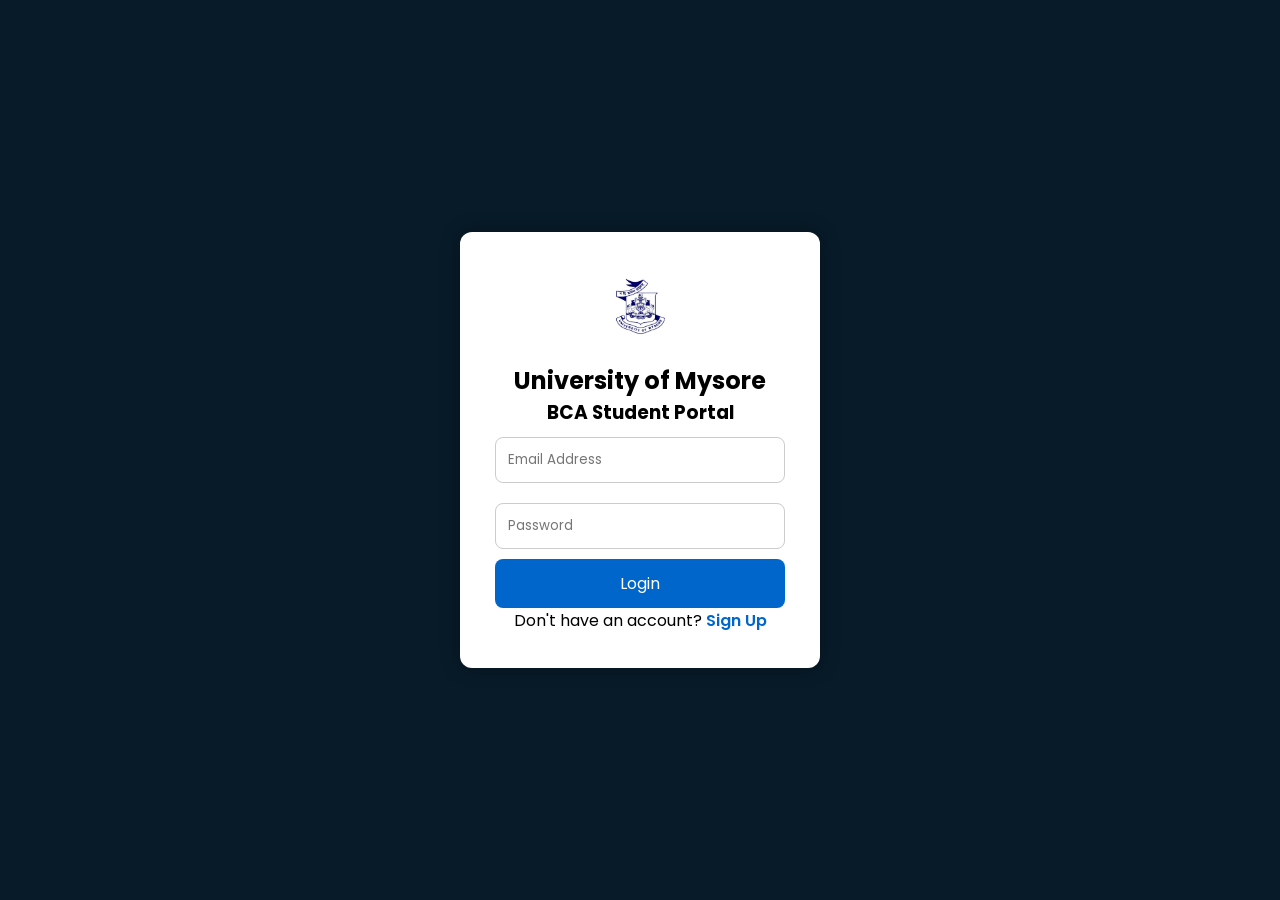
==== login.html @ 820129cc "added frontend part" ====
<!DOCTYPE html>
<html lang="en">
<head>
<meta charset="UTF-8">
<meta name="viewport" content="width=device-width, initial-scale=1.0">
<title>Login</title>

<link rel="stylesheet" href="auth.css">

<link href="https://fonts.googleapis.com/css2?family=Poppins:wght@300;400;500;600&display=swap" rel="stylesheet">
</head>

<body>

<div class="auth-container">

<img src="images/logo.png" class="logo">

<h2>University of Mysore</h2>

<h3>BCA Student Portal</h3>

<input type="email" id="email" placeholder="Email Address">

<input type="password" id="password" placeholder="Password">

<button onclick="login()">Login</button>

<p>

Don't have an account?

<a href="signup.html">Sign Up</a>

</p>

</div>

<script src="auth.js"></script>

</body>
</html>
---- auth.css ----
*{
margin:0;
padding:0;
box-sizing:border-box;
font-family:Poppins,sans-serif;
}

body{
display:flex;
justify-content:center;
align-items:center;
height:100vh;
background:#081b29;
}

.auth-container{

width:360px;

background:white;

padding:35px;

border-radius:12px;

text-align:center;

box-shadow:0 0 20px rgba(0,0,0,.3);

}

.logo{

width:80px;

margin-bottom:15px;

}

input{

width:100%;

padding:12px;

margin:10px 0;

border-radius:8px;

border:1px solid #ccc;

}

button{

width:100%;

padding:12px;

background:#0066cc;

color:white;

border:none;

border-radius:8px;

cursor:pointer;

font-size:16px;

}

button:hover{

background:#004d99;

}

a{

text-decoration:none;

color:#0066cc;

font-weight:600;

}
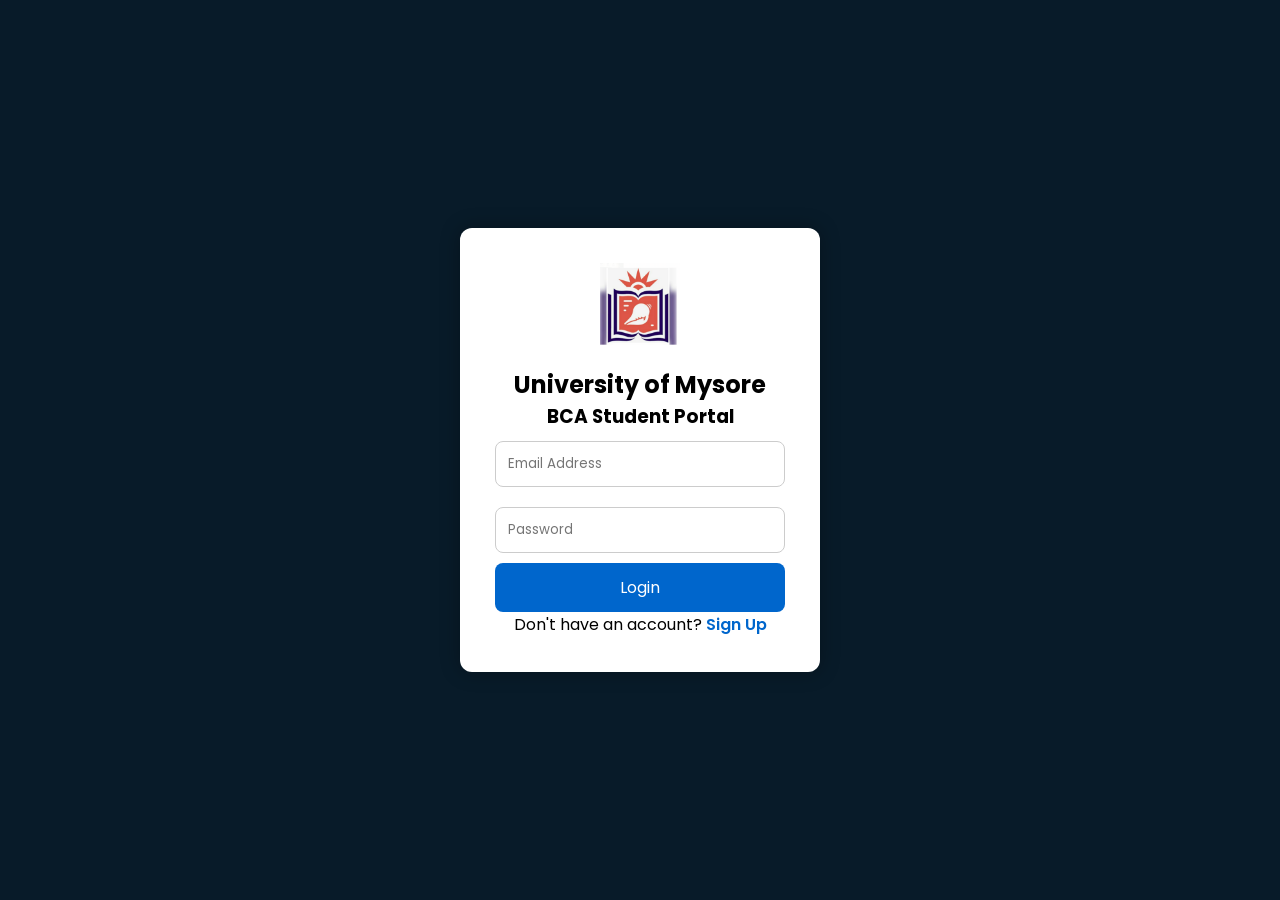
==== commit 99665768: "code formatting" ====
--- a/login.html
+++ b/login.html
@@ -1,42 +1,39 @@
-<!DOCTYPE html>
+<!doctype html>
 <html lang="en">
-<head>
-<meta charset="UTF-8">
-<meta name="viewport" content="width=device-width, initial-scale=1.0">
-<title>Login</title>
+  <head>
+    <meta charset="UTF-8" />
+    <meta name="viewport" content="width=device-width, initial-scale=1.0" />
+    <title>Login</title>
 
-<link rel="stylesheet" href="auth.css">
+    <link rel="stylesheet" href="auth.css" />
 
-<link href="https://fonts.googleapis.com/css2?family=Poppins:wght@300;400;500;600&display=swap" rel="stylesheet">
-</head>
+    <link
+      href="https://fonts.googleapis.com/css2?family=Poppins:wght@300;400;500;600&display=swap"
+      rel="stylesheet"
+    />
+  </head>
 
-<body>
+  <body>
+    <div class="auth-container">
+      <img src="images/logo.png" class="logo" />
 
-<div class="auth-container">
+      <h2>University of Mysore</h2>
 
-<img src="images/logo.png" class="logo">
+      <h3>BCA Student Portal</h3>
 
-<h2>University of Mysore</h2>
+      <input type="email" id="email" placeholder="Email Address" />
 
-<h3>BCA Student Portal</h3>
+      <input type="password" id="password" placeholder="Password" />
 
-<input type="email" id="email" placeholder="Email Address">
+      <button onclick="login()">Login</button>
 
-<input type="password" id="password" placeholder="Password">
+      <p>
+        Don't have an account?
 
-<button onclick="login()">Login</button>
+        <a href="signup.html">Sign Up</a>
+      </p>
+    </div>
 
-<p>
-
-Don't have an account?
-
-<a href="signup.html">Sign Up</a>
-
-</p>
-
-</div>
-
-<script src="auth.js"></script>
-
-</body>
-</html>+    <script src="auth.js"></script>
+  </body>
+</html>
--- a/auth.css
+++ b/auth.css
@@ -1,88 +1,76 @@
-*{
-margin:0;
-padding:0;
-box-sizing:border-box;
-font-family:Poppins,sans-serif;
+* {
+  margin: 0;
+  padding: 0;
+  box-sizing: border-box;
+  font-family: Poppins, sans-serif;
 }
 
-body{
-display:flex;
-justify-content:center;
-align-items:center;
-height:100vh;
-background:#081b29;
+body {
+  display: flex;
+  justify-content: center;
+  align-items: center;
+  height: 100vh;
+  background: #081b29;
 }
 
-.auth-container{
+.auth-container {
+  width: 360px;
 
-width:360px;
+  background: white;
 
-background:white;
+  padding: 35px;
 
-padding:35px;
+  border-radius: 12px;
 
-border-radius:12px;
+  text-align: center;
 
-text-align:center;
-
-box-shadow:0 0 20px rgba(0,0,0,.3);
-
+  box-shadow: 0 0 20px rgba(0, 0, 0, 0.3);
 }
 
-.logo{
+.logo {
+  width: 80px;
 
-width:80px;
-
-margin-bottom:15px;
-
+  margin-bottom: 15px;
 }
 
-input{
+input {
+  width: 100%;
 
-width:100%;
+  padding: 12px;
 
-padding:12px;
+  margin: 10px 0;
 
-margin:10px 0;
+  border-radius: 8px;
 
-border-radius:8px;
-
-border:1px solid #ccc;
-
+  border: 1px solid #ccc;
 }
 
-button{
+button {
+  width: 100%;
 
-width:100%;
+  padding: 12px;
 
-padding:12px;
+  background: #0066cc;
 
-background:#0066cc;
+  color: white;
 
-color:white;
+  border: none;
 
-border:none;
+  border-radius: 8px;
 
-border-radius:8px;
+  cursor: pointer;
 
-cursor:pointer;
-
-font-size:16px;
-
+  font-size: 16px;
 }
 
-button:hover{
-
-background:#004d99;
-
+button:hover {
+  background: #004d99;
 }
 
-a{
+a {
+  text-decoration: none;
 
-text-decoration:none;
+  color: #0066cc;
 
-color:#0066cc;
-
-font-weight:600;
-
-}+  font-weight: 600;
+}
